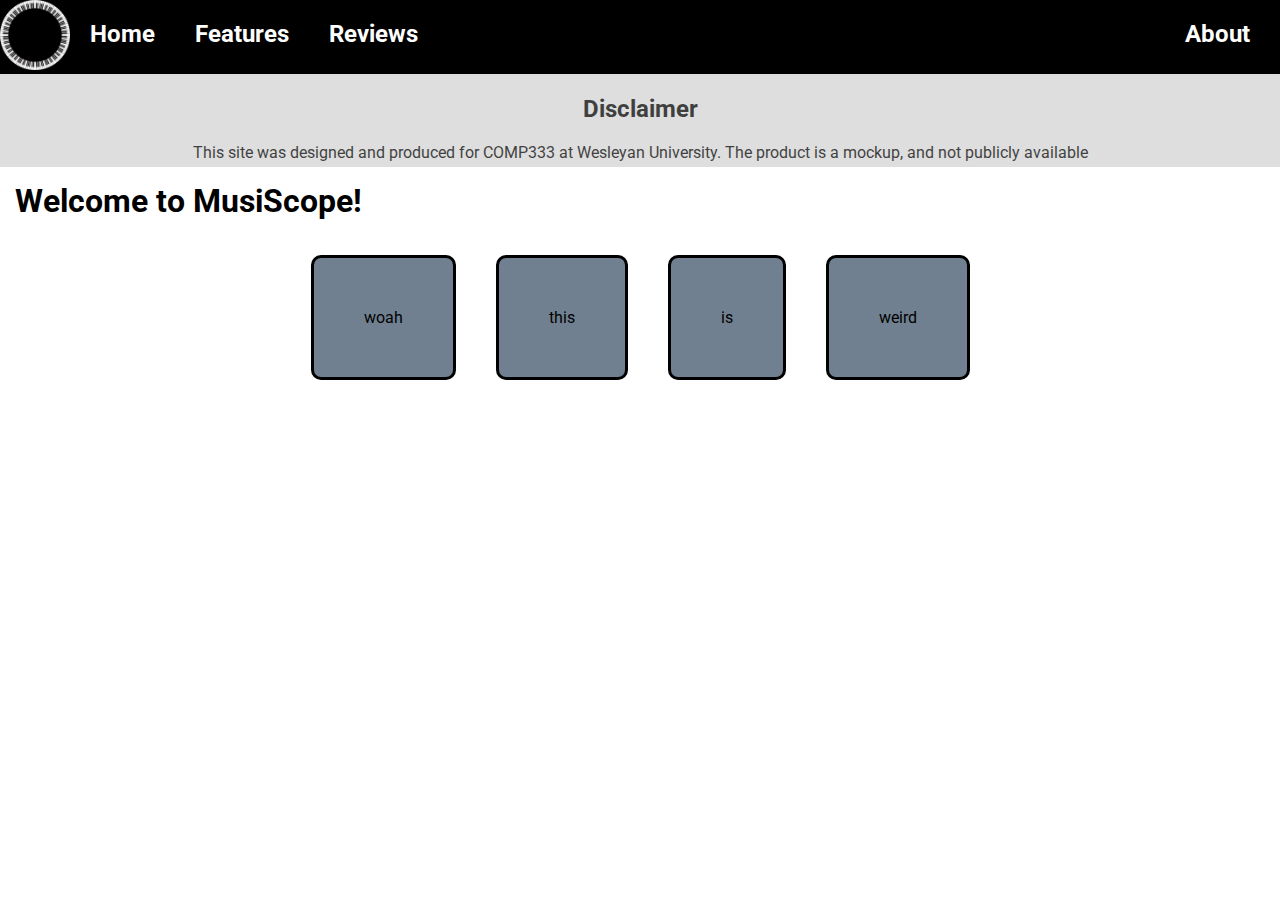
==== index.html @ 94390fde "review file created and features started" ====
<!DOCTYPE HTML>
<html lang="en">

<!-- Iframe is going to be a scrollable section of reviews -->
<!-- Need to brainstorm possible features -->
<!-- Throw a table into a possible feature as an option for what it might look like -->
<!-- Want to find another slot for an image -->

<head>
    <meta charset="utf-8">
    <meta name="viewport" content="width=device-width, initial-scale=1.0">
    <title>MusiScope - A Music Rating App</title> 
    <link rel="stylesheet" href="style.css">
</head>

<body>
    <div id="navbar">
        
        <ul>
            <li><img src="icons/piano-g8d45628e1_1280.png"></li>
            <li><a href="#">Home</a></li>
            <li><a href="#features">Features</a></li>
            <li><a href="#reviews">Reviews</b></a></li>
            <li style="float:right; padding-right: 10px"><a href="#about">About</a></li>
        </ul>
    </div>

    <div id="disclaimer">
        <h2>Disclaimer</h2>
        This site was designed and produced for COMP333 at Wesleyan University. The product is a mockup, and not publicly available
    </div>

    <h1>Welcome to MusiScope!</h1>

    <div class="flex-container">
        <div class="feature">woah</div>
        <div class="feature">this</div>
        <div class="feature">is</div>
        <div class="feature">weird</div>

    </div>

</body>
---- style.css ----
@import url('https://fonts.googleapis.com/css2?family=Roboto:ital,wght@0,400;1,100&display=swap');

body {
    background-color: white;
    font-family: -apple-system, BlinkMacSystemFont, 'Segoe UI', Roboto, Oxygen, Ubuntu, Cantarell, 'Open Sans', 'Helvetica Neue', sans-serif;
    margin: 0;
}

h1 {
    margin: 15px;
}

.flex-container {
    display: flex;
    flex-wrap: wrap;
    justify-content: center;
}

.feature {
    width: auto;
    background-color: slategrey;
    text-align: center;
    margin: 20px;
    padding: 50px;
    border-color: black;
    border-style: solid;
    border-radius: 10px;
  
}

#disclaimer {
    color: black;
    background-color: lightgray;
    text-align: center;
    opacity: 75%;
    padding: 1px;
    padding-bottom: 5px;
}

#navbar ul {
    list-style-type: none;
    margin: 0;
    padding: 0;
    top: 0;
    position: sticky;
    width: 100%;
    overflow: hidden;
    background-color: black;
}

#navbar li {
    float: left;
}

#navbar li a {
    display: inline-block;
    color: white;
    font-size: x-large;
    font-weight: bold;
    padding: 20px;
    text-decoration: none;
}

#navbar li img {
    height: 70px;
}
    
#navbar li a:hover {
    background-color: rgb(70, 73, 73);
}

#test {
      font-size: 2000%;
}
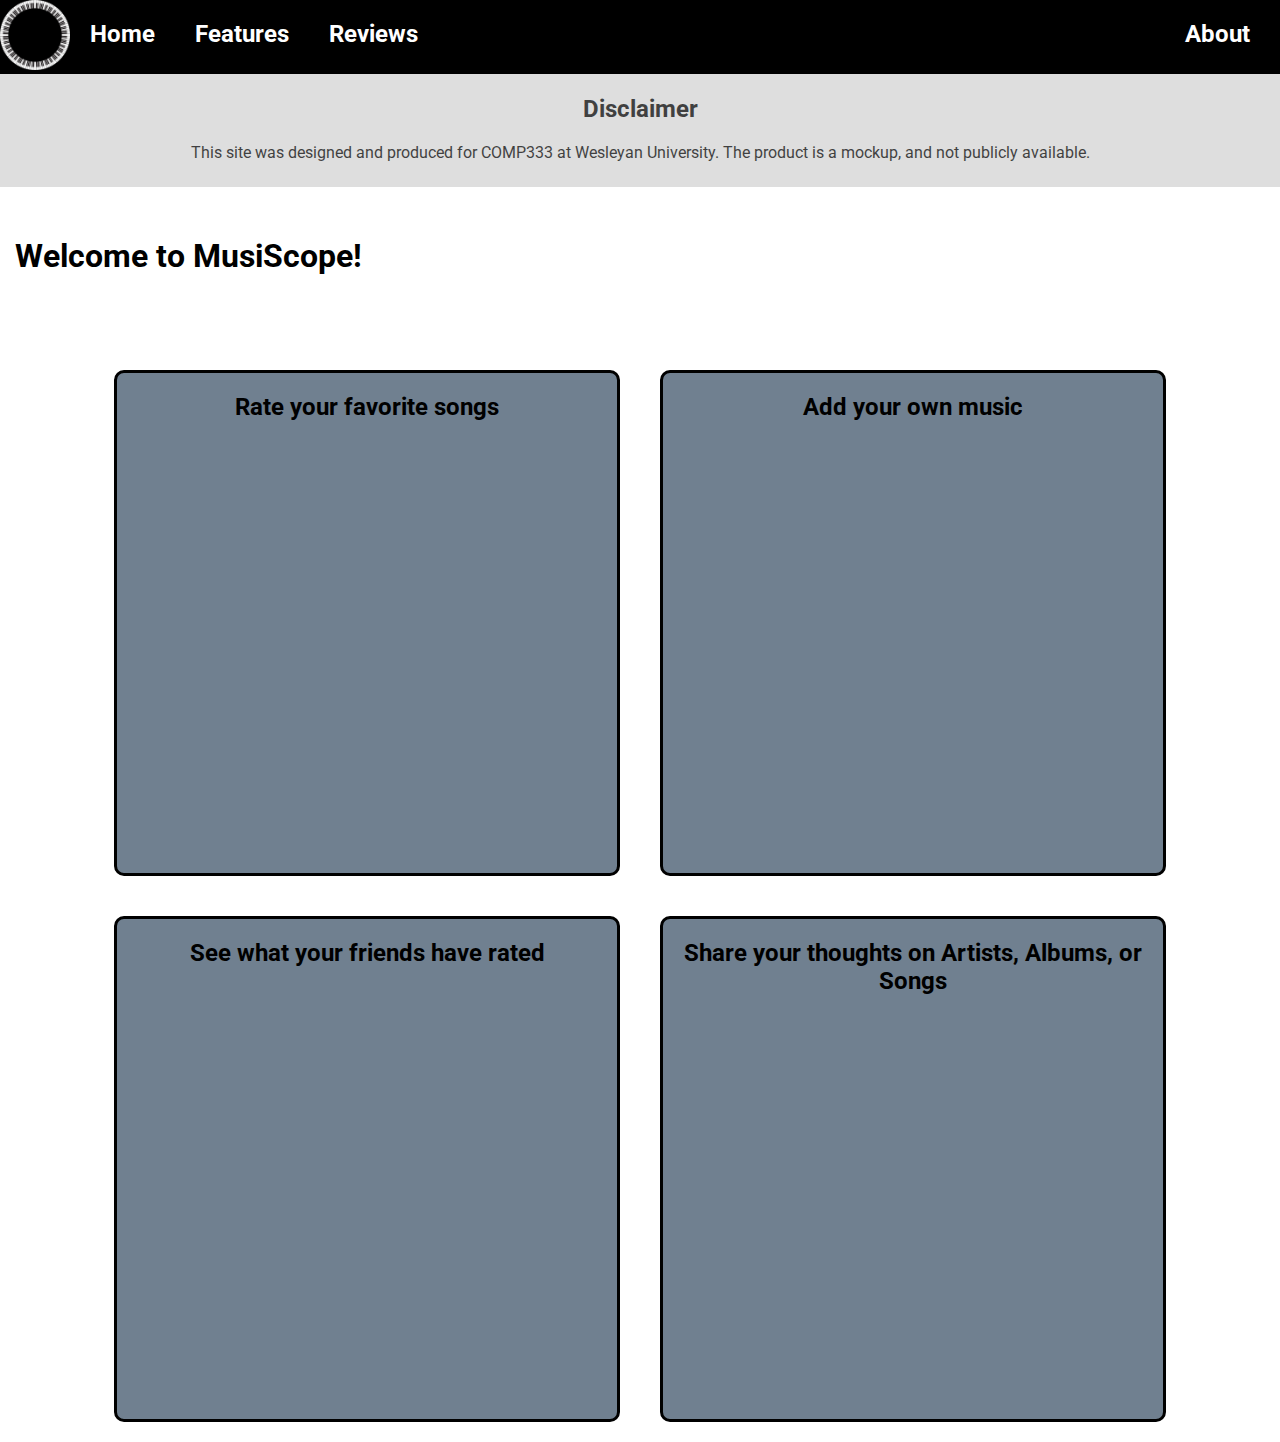
==== commit 859c8741: "cssfolder creation and feature description adjustment" ====
--- a/index.html
+++ b/index.html
@@ -5,12 +5,13 @@
 <!-- Need to brainstorm possible features -->
 <!-- Throw a table into a possible feature as an option for what it might look like -->
 <!-- Want to find another slot for an image -->
+<!-- Need to throw some <strong> tags in and some more alt text -->
 
 <head>
     <meta charset="utf-8">
     <meta name="viewport" content="width=device-width, initial-scale=1.0">
     <title>MusiScope - A Music Rating App</title> 
-    <link rel="stylesheet" href="style.css">
+    <link rel="stylesheet" href="css/style-index.css">
 </head>
 
 <body>
@@ -27,18 +28,21 @@
 
     <div id="disclaimer">
         <h2>Disclaimer</h2>
-        This site was designed and produced for COMP333 at Wesleyan University. The product is a mockup, and not publicly available
+        This site was designed and produced for COMP333 at Wesleyan University. The product is a mockup, and not publicly available.
     </div>
 
     <h1>Welcome to MusiScope!</h1>
 
-    <div class="flex-container">
-        <div class="feature">woah</div>
-        <div class="feature">this</div>
-        <div class="feature">is</div>
-        <div class="feature">weird</div>
+    <!-- maybe replace this with an unordered list? -->
+    <div class="flex-container"> 
+        <div class="feature"><h2>Rate your favorite songs</h2></div>
+        <div class="feature"><h2>Add your own music</h2></div>
+        <div class="feature"><h2>See what your friends have rated</h2></div>
+        <div class="feature"><h2>Share your thoughts on Artists, Albums, or Songs</h2></div>
 
     </div>
 
+    <!-- <div class="test">Woah <br> woah</div> -->
+
 </body>
 
--- a/css/style-index.css
+++ b/css/style-index.css
@@ -0,0 +1,83 @@
+@import url('https://fonts.googleapis.com/css2?family=Roboto:ital,wght@0,400;1,100&display=swap');
+
+body {
+    background-color: white;
+    font-family: -apple-system, BlinkMacSystemFont, 'Segoe UI', Roboto, Oxygen, Ubuntu, Cantarell, 'Open Sans', 'Helvetica Neue', sans-serif;
+    margin: 0;
+}
+
+h1 {
+    margin: 15px;
+    margin-top: 50px;
+}
+
+h2 {
+
+}
+
+.test {
+      font-size: 2000%;
+}
+
+.flex-container {
+    margin-top: 75px;
+    display: flex;
+    flex-wrap: wrap;
+    justify-content: center;
+}
+
+.feature {
+    width: auto;
+    background-color: slategrey;
+    text-align: center;
+    margin: 20px;
+    /* padding: 135px; */
+    width: 500px;
+    max-width: 500px;
+    height: 500px;
+    border-color: black;
+    border-style: solid;
+    border-radius: 10px;
+}
+
+#disclaimer {
+    color: black;
+    background-color: lightgray;
+    text-align: center;
+    opacity: 75%;
+    padding: 1px;
+    padding-bottom: 25px;
+}
+
+/* Maybe look at nowrap and flex-shrink for this? */
+#navbar ul {
+    list-style-type: none;
+    margin: 0;
+    padding: 0;
+    top: 0;
+    position: sticky;
+    width: 100%;
+    overflow: hidden;
+    background-color: black;
+}
+
+#navbar li {
+    float: left;
+}
+
+#navbar li a {
+    display: inline-block;
+    color: white;
+    font-size: x-large;
+    font-weight: bold;
+    padding: 20px;
+    text-decoration: none;
+}
+
+#navbar li img {
+    height: 70px;
+}
+    
+#navbar li a:hover {
+    background-color: rgb(70, 73, 73);
+}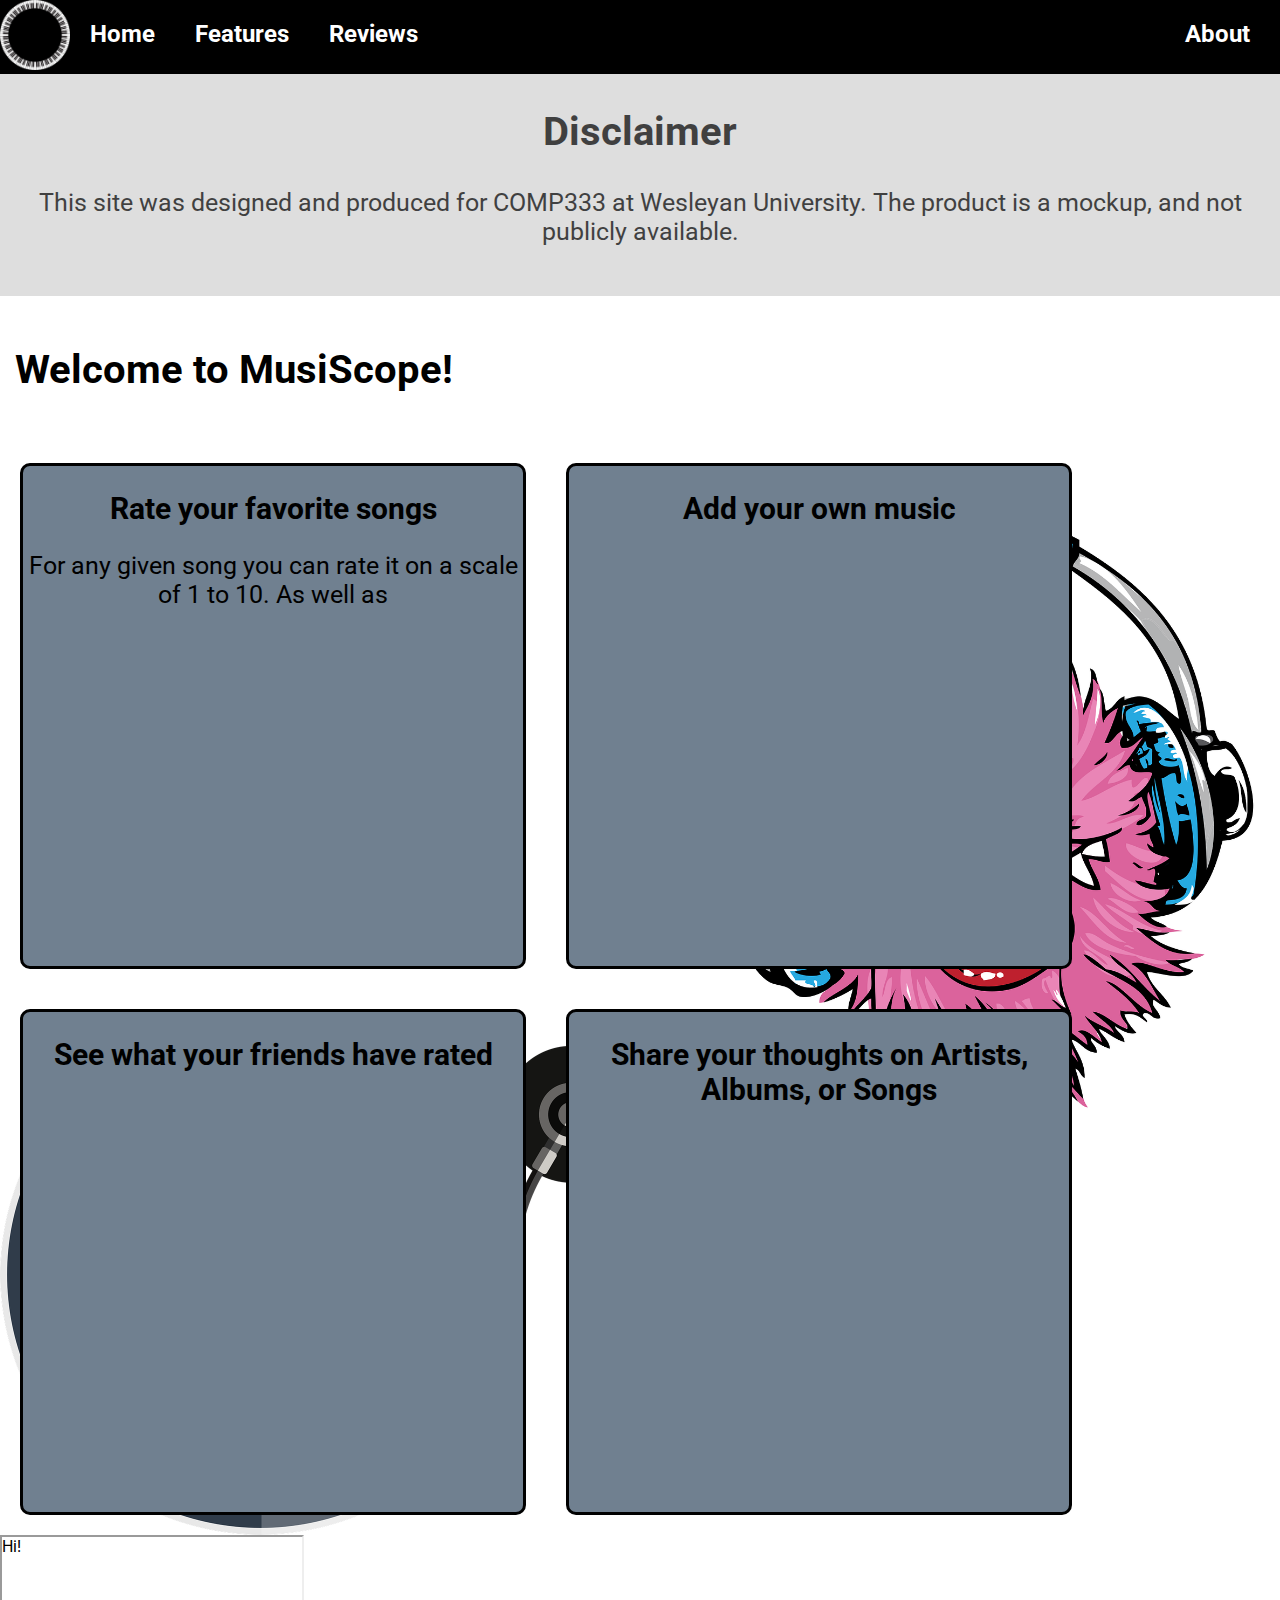
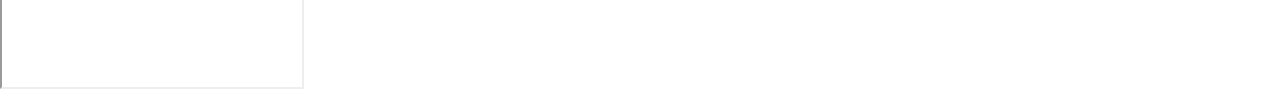
==== commit c5374f8d: "iframe intialization and background images added" ====
--- a/index.html
+++ b/index.html
@@ -18,8 +18,8 @@
     <div id="navbar">
         
         <ul>
-            <li><img src="icons/piano-g8d45628e1_1280.png"></li>
-            <li><a href="#">Home</a></li>
+            <li><img src="images/piano-g8d45628e1_1280.png" alt="A circle created by piano keys"></li>
+            <li><a href="#disclaimer">Home</a></li>
             <li><a href="#features">Features</a></li>
             <li><a href="#reviews">Reviews</b></a></li>
             <li style="float:right; padding-right: 10px"><a href="#about">About</a></li>
@@ -28,21 +28,25 @@
 
     <div id="disclaimer">
         <h2>Disclaimer</h2>
-        This site was designed and produced for COMP333 at Wesleyan University. The product is a mockup, and not publicly available.
+        <p>
+            This site was designed and produced for COMP333 at Wesleyan University. The product is a mockup, and not publicly available.
+        </p>
     </div>
 
     <h1>Welcome to MusiScope!</h1>
 
-    <!-- maybe replace this with an unordered list? -->
-    <div class="flex-container"> 
-        <div class="feature"><h2>Rate your favorite songs</h2></div>
+    <div class="flex-container" id="features"> 
+        <div class="feature">
+            <h2>Rate your favorite songs</h2>
+            <p>For any given song you can rate it on a scale of 1 to 10. As well as </p>
+        </div>
         <div class="feature"><h2>Add your own music</h2></div>
         <div class="feature"><h2>See what your friends have rated</h2></div>
         <div class="feature"><h2>Share your thoughts on Artists, Albums, or Songs</h2></div>
 
     </div>
 
-    <!-- <div class="test">Woah <br> woah</div> -->
+    <iframe src="reviews.html"></iframe>
 
 </body>
 
--- a/css/style-index.css
+++ b/css/style-index.css
@@ -9,21 +9,30 @@
 h1 {
     margin: 15px;
     margin-top: 50px;
+    font-size: 40px;
 }
 
 h2 {
+    font-size: 30px;
+}
 
+p {
+    font-size: 25px;
 }
 
 .test {
-      font-size: 2000%;
+    font-size: 2000%;
 }
 
 .flex-container {
-    margin-top: 75px;
+    background-image: url(../images/monster-g327c6af21_1280.png),url(../images/vinyl-ga1f2abbe5_1280.png);
+    background-repeat: no-repeat;
+    background-position: top right,bottom left;
+    background-size: 50%;
+    margin-top: 50px;
     display: flex;
     flex-wrap: wrap;
-    justify-content: center;
+    justify-content: left;
 }
 
 .feature {
@@ -31,7 +40,6 @@
     background-color: slategrey;
     text-align: center;
     margin: 20px;
-    /* padding: 135px; */
     width: 500px;
     max-width: 500px;
     height: 500px;
@@ -49,7 +57,15 @@
     padding-bottom: 25px;
 }
 
-/* Maybe look at nowrap and flex-shrink for this? */
+#disclaimer h2 {
+    font-size: 40px;
+}
+
+#monster {
+    float: right;
+    background-image: ;
+}
+
 #navbar ul {
     list-style-type: none;
     margin: 0;
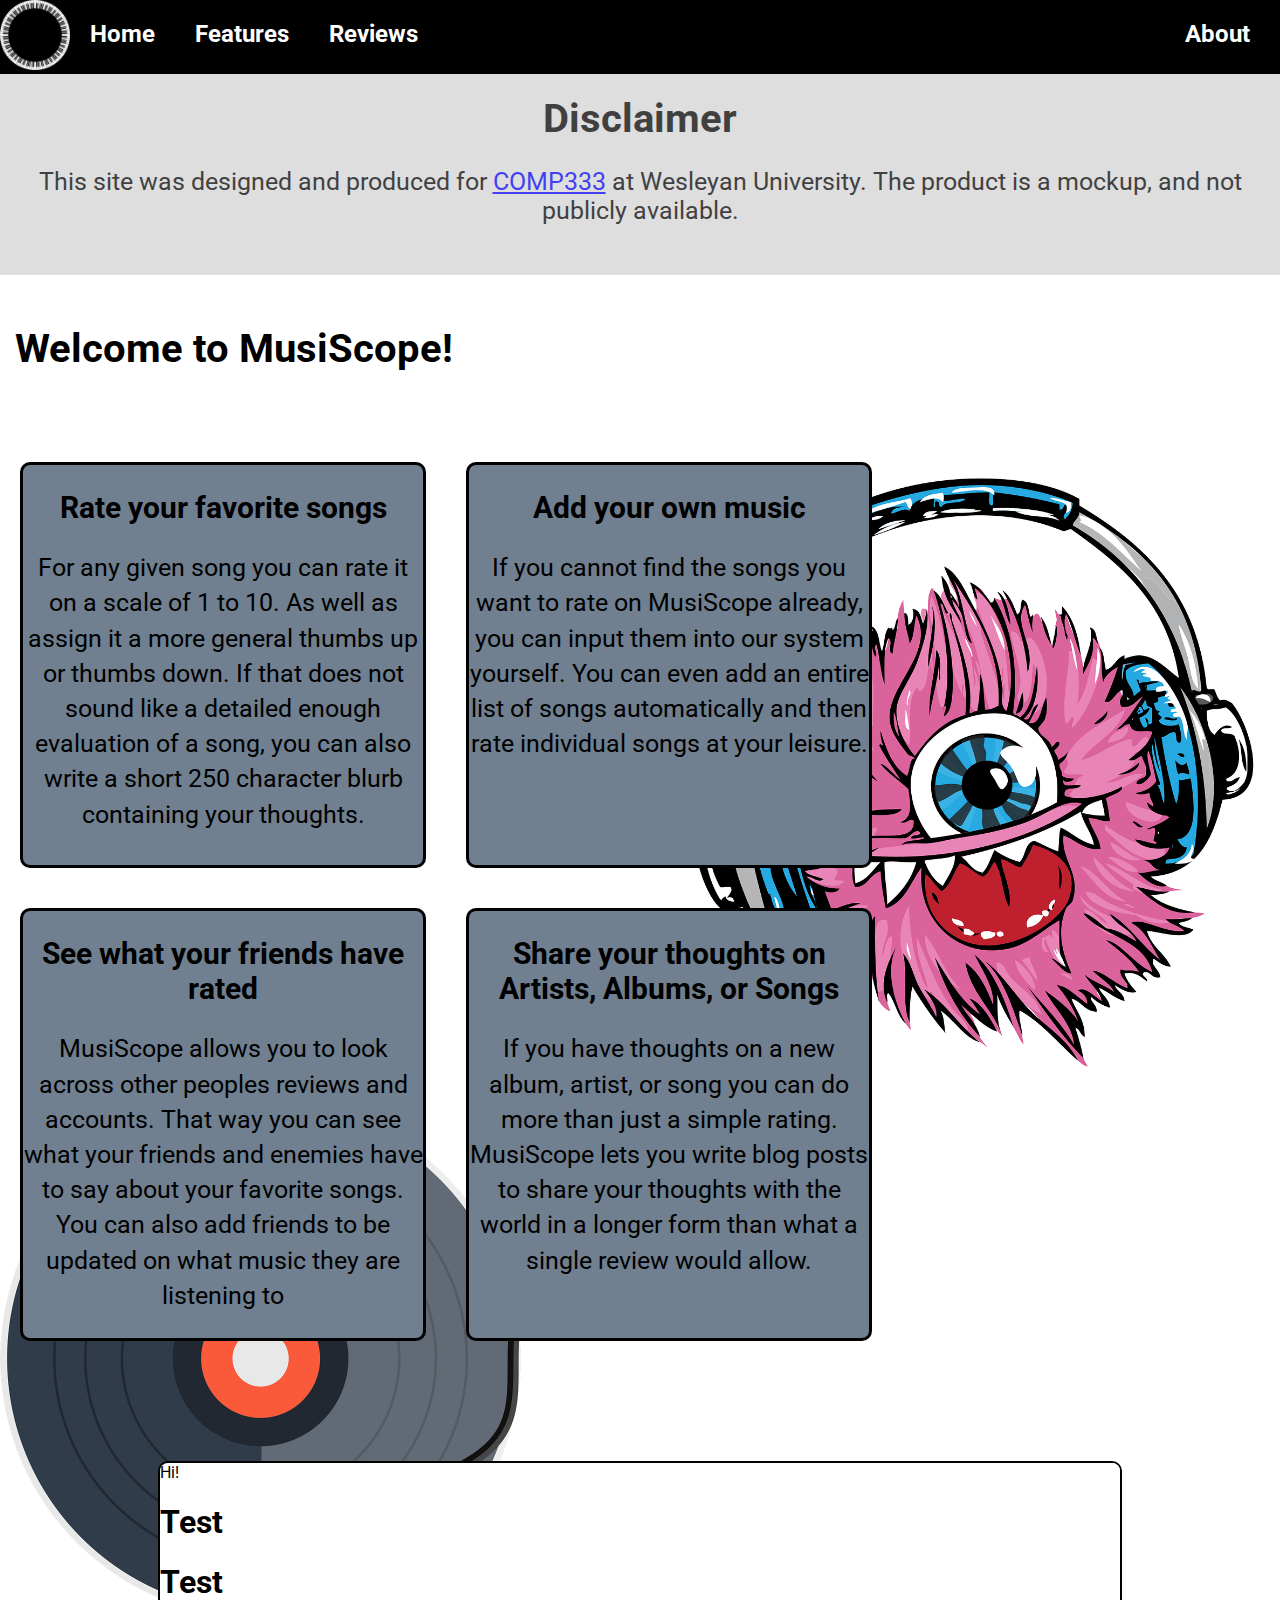
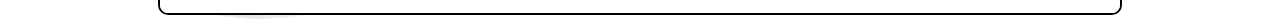
==== commit d4a2d827: "feature blurbs written" ====
--- a/index.html
+++ b/index.html
@@ -1,9 +1,6 @@
 <!DOCTYPE HTML>
 <html lang="en">
 
-<!-- Iframe is going to be a scrollable section of reviews -->
-<!-- Need to brainstorm possible features -->
-<!-- Throw a table into a possible feature as an option for what it might look like -->
 <!-- Want to find another slot for an image -->
 <!-- Need to throw some <strong> tags in and some more alt text -->
 
@@ -27,26 +24,46 @@
     </div>
 
     <div id="disclaimer">
-        <h2>Disclaimer</h2>
+        <h1>Disclaimer</h1>
         <p>
-            This site was designed and produced for COMP333 at Wesleyan University. The product is a mockup, and not publicly available.
+            This site was designed and produced for <a href="https://sebastianzimmeck.de/class/comp333/comp333.html">COMP333</a> at Wesleyan University. The product is a mockup, and not publicly available.
         </p>
     </div>
 
     <h1>Welcome to MusiScope!</h1>
-
-    <div class="flex-container" id="features"> 
-        <div class="feature">
-            <h2>Rate your favorite songs</h2>
-            <p>For any given song you can rate it on a scale of 1 to 10. As well as </p>
+  
+    <div class="content"> 
+        
+        <div class="flex-container" id="features"> 
+            <div class="feature">
+                <h2>Rate your favorite songs</h2>
+                <p>For any given song you can rate it on a scale of 1 to 10. As well as assign it a more general thumbs up or thumbs down.
+                    If that does not sound like a detailed enough evaluation of a song, you can also write a short 250 character blurb containing your thoughts.</p>
+                </div>
+                <div class="feature">
+                    <h2>Add your own music</h2>
+                    <p>If you cannot find the songs you want to rate on MusiScope already, you can input them into our system yourself. 
+                       You can even add an entire list of songs automatically and then rate individual songs at your leisure.</p>
+                </div>
+                <div class="feature">
+                    <h2>See what your friends have rated</h2>
+                    <p>MusiScope allows you to look across other peoples reviews and accounts. 
+                       That way you can see what your friends and enemies have to say about your favorite songs. 
+                       You can also add friends to be updated on what music they are listening to</p>
+                </div>
+                <div class="feature">
+                    <h2>Share your thoughts on Artists, Albums, or Songs</h2>
+                    <p>If you have thoughts on a new album, artist, or song you can do more than just a simple rating. 
+                       MusiScope lets you write blog posts to share your thoughts with the world in a longer form than what a single review would allow.</p>
+                </div>
+                
         </div>
-        <div class="feature"><h2>Add your own music</h2></div>
-        <div class="feature"><h2>See what your friends have rated</h2></div>
-        <div class="feature"><h2>Share your thoughts on Artists, Albums, or Songs</h2></div>
-
+   
+        <div class="iframe" id="reviews">
+            <iframe src="reviews.html" name="Reviewpage"></iframe>
+        </div>
     </div>
 
-    <iframe src="reviews.html"></iframe>
 
 </body>
 
--- a/css/style-index.css
+++ b/css/style-index.css
@@ -10,6 +10,7 @@
     margin: 15px;
     margin-top: 50px;
     font-size: 40px;
+    border-color: white;
 }
 
 h2 {
@@ -20,16 +21,31 @@
     font-size: 25px;
 }
 
-.test {
-    font-size: 2000%;
+.iframe {
+    text-align: center;
+}
+
+iframe {
+    width: 75%;
+    height: 100%;
+    margin-top: 50px;
+    border-style: solid;
+    border-color: black;
+    border-width: 2px;
+    border-radius: 10px;
+}
+
+.content {
+    background-image: url(../images/monster-g327c6af21_1280.png),url(../images/vinyl-ga1f2abbe5_1280.png);
+    background-repeat: no-repeat;
+    background-position: top right,bottom left;
+    background-size: 50%, 50%;
 }
 
 .flex-container {
-    background-image: url(../images/monster-g327c6af21_1280.png),url(../images/vinyl-ga1f2abbe5_1280.png);
-    background-repeat: no-repeat;
-    background-position: top right,bottom left;
-    background-size: 50%;
-    margin-top: 50px;
+    margin-top: 30px;
+    margin-bottom: 50px;
+    padding-top: 40px;
     display: flex;
     flex-wrap: wrap;
     justify-content: left;
@@ -39,10 +55,11 @@
     width: auto;
     background-color: slategrey;
     text-align: center;
+    line-height: 220%;
     margin: 20px;
-    width: 500px;
+    width: 400px;
     max-width: 500px;
-    height: 500px;
+    min-height: 400px;
     border-color: black;
     border-style: solid;
     border-radius: 10px;
@@ -57,13 +74,9 @@
     padding-bottom: 25px;
 }
 
-#disclaimer h2 {
+#disclaimer h1 {
+    margin-top: 20px;
     font-size: 40px;
-}
-
-#monster {
-    float: right;
-    background-image: ;
 }
 
 #navbar ul {
@@ -81,6 +94,10 @@
     float: left;
 }
 
+#navbar li img {
+    height: 70px;
+}
+
 #navbar li a {
     display: inline-block;
     color: white;
@@ -89,10 +106,6 @@
     padding: 20px;
     text-decoration: none;
 }
-
-#navbar li img {
-    height: 70px;
-}
     
 #navbar li a:hover {
     background-color: rgb(70, 73, 73);
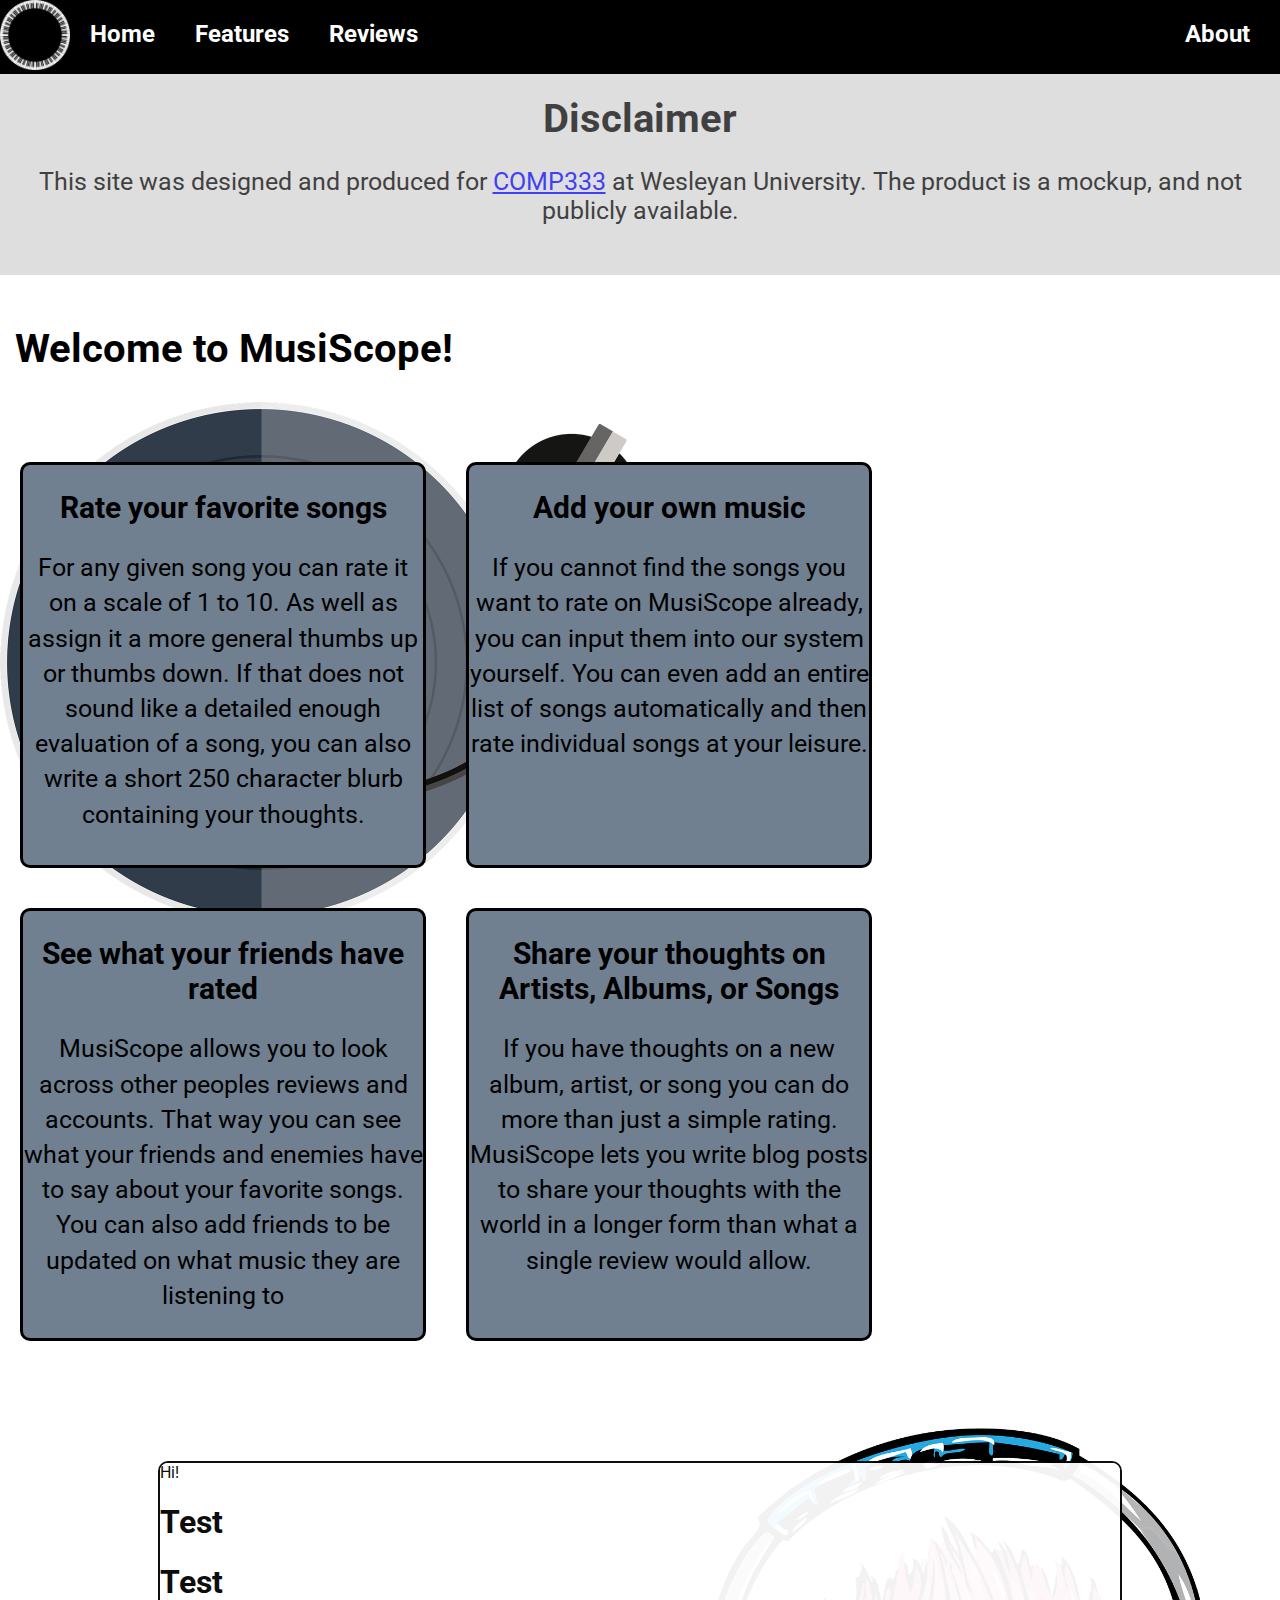
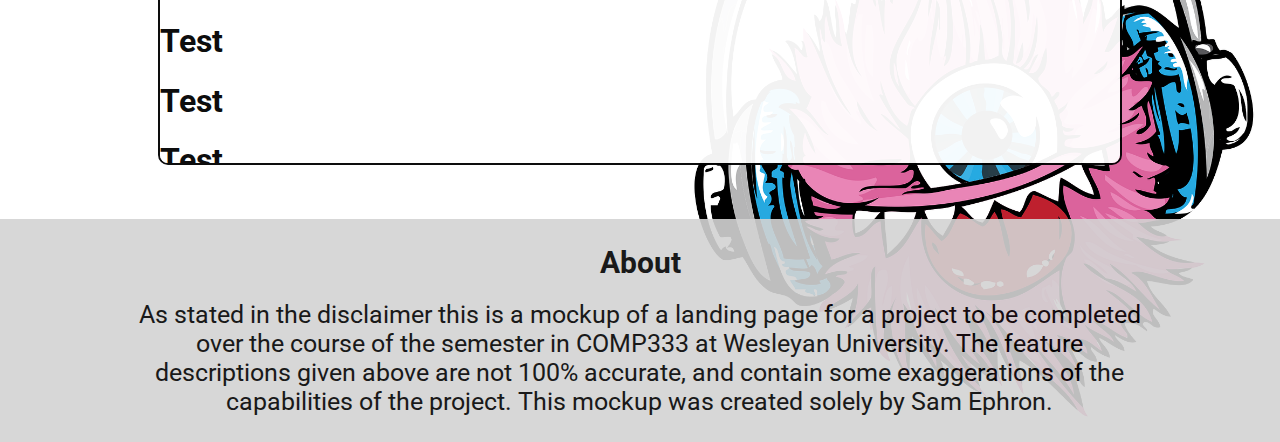
==== commit ecee5aa2: "About Section added and filled out" ====
--- a/index.html
+++ b/index.html
@@ -62,8 +62,16 @@
         <div class="iframe" id="reviews">
             <iframe src="reviews.html" name="Reviewpage"></iframe>
         </div>
+        
+        <div id="about">
+            <h2>About</h2>
+            <div>
+                <p>As stated in the disclaimer this is a mockup of a landing page for a project to be completed over the course of the semester in COMP333 at Wesleyan University.
+                   The feature descriptions given above are not 100% accurate, and contain some exaggerations of the capabilities of the project.
+                   This mockup was created solely by Sam Ephron.</p>
+            </div>
+        </div>
     </div>
-
 
 </body>
 
--- a/css/style-index.css
+++ b/css/style-index.css
@@ -27,8 +27,9 @@
 
 iframe {
     width: 75%;
-    height: 100%;
+    height: 300px;
     margin-top: 50px;
+    opacity: 95%;
     border-style: solid;
     border-color: black;
     border-width: 2px;
@@ -38,7 +39,7 @@
 .content {
     background-image: url(../images/monster-g327c6af21_1280.png),url(../images/vinyl-ga1f2abbe5_1280.png);
     background-repeat: no-repeat;
-    background-position: top right,bottom left;
+    background-position: bottom right,top left;
     background-size: 50%, 50%;
 }
 
@@ -79,6 +80,21 @@
     font-size: 40px;
 }
 
+#about {
+    color: black;
+    background-color: lightgray;
+    margin-top: 50px;
+    text-align: center;
+    opacity: 90%;
+    padding: 1px;
+}
+
+#about div {
+    max-width: 80%;
+    margin-top: -30px;
+    display: inline-block;
+}
+
 #navbar ul {
     list-style-type: none;
     margin: 0;
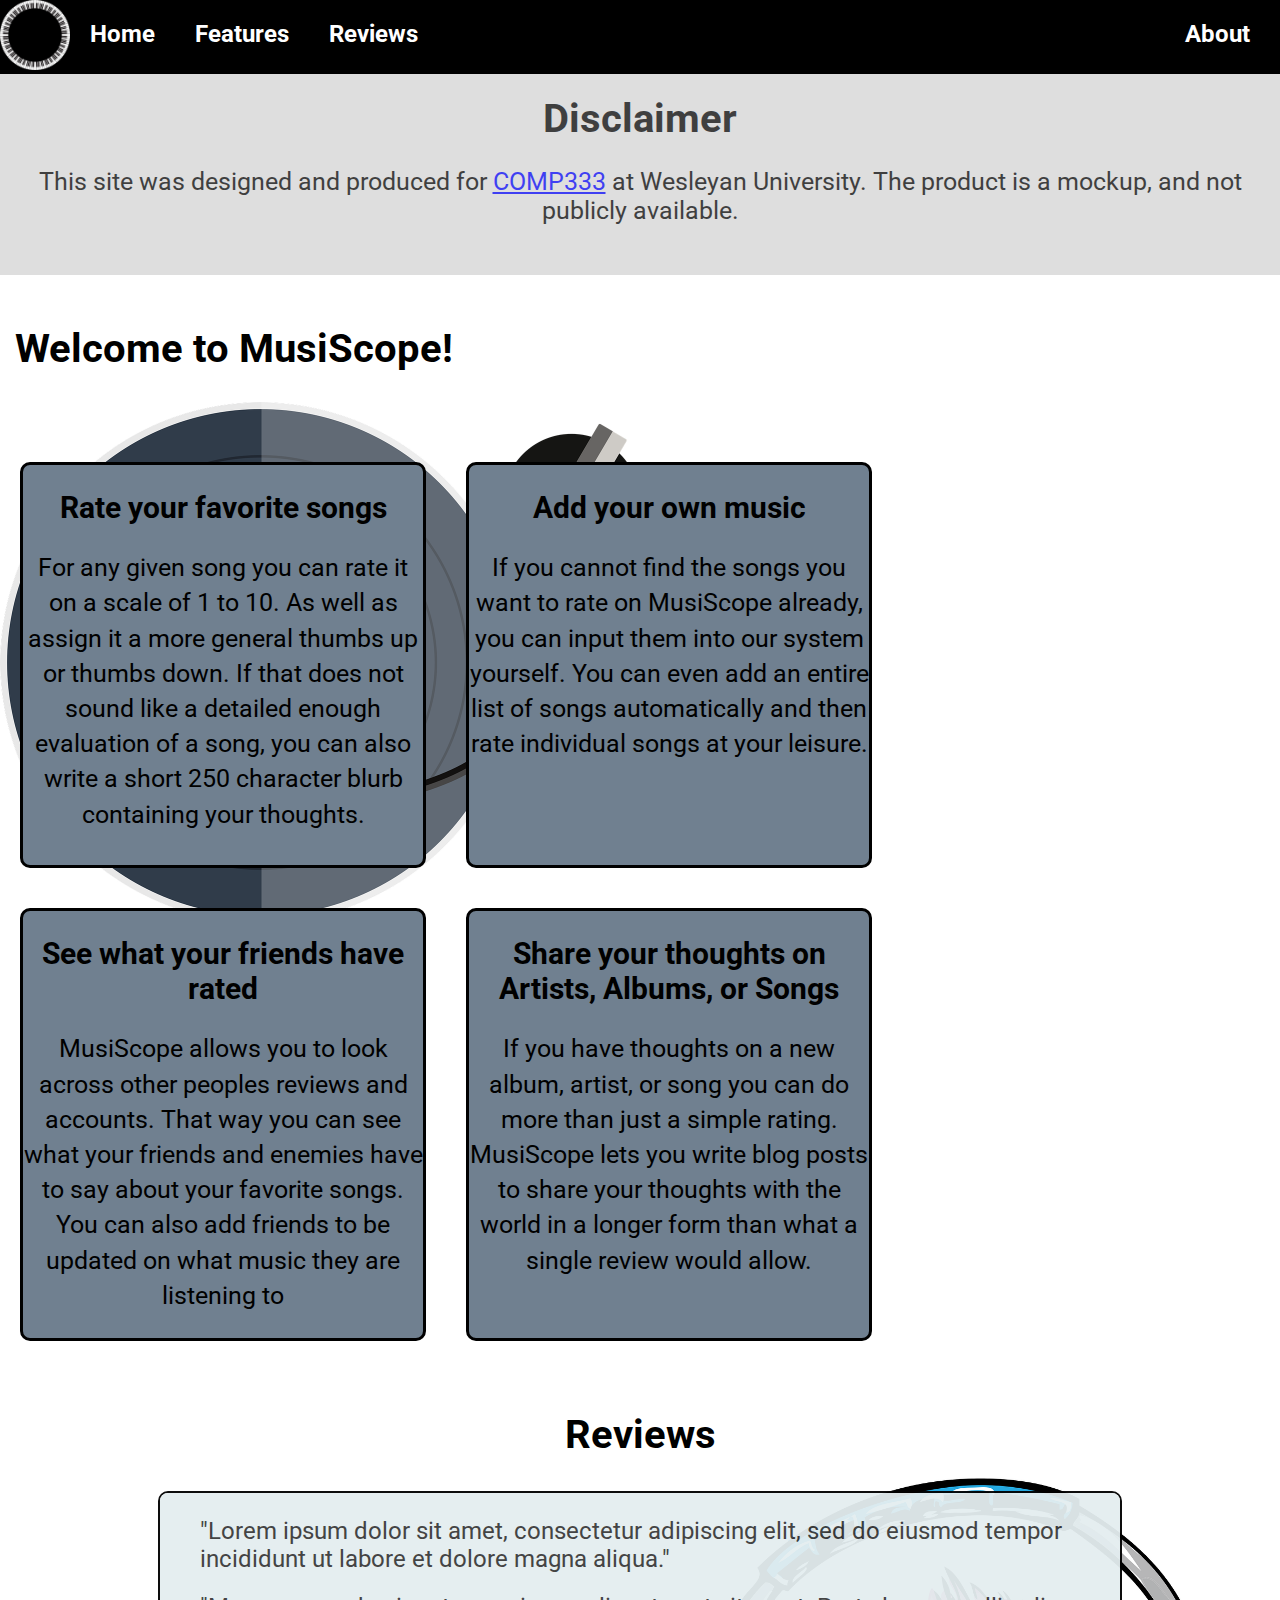
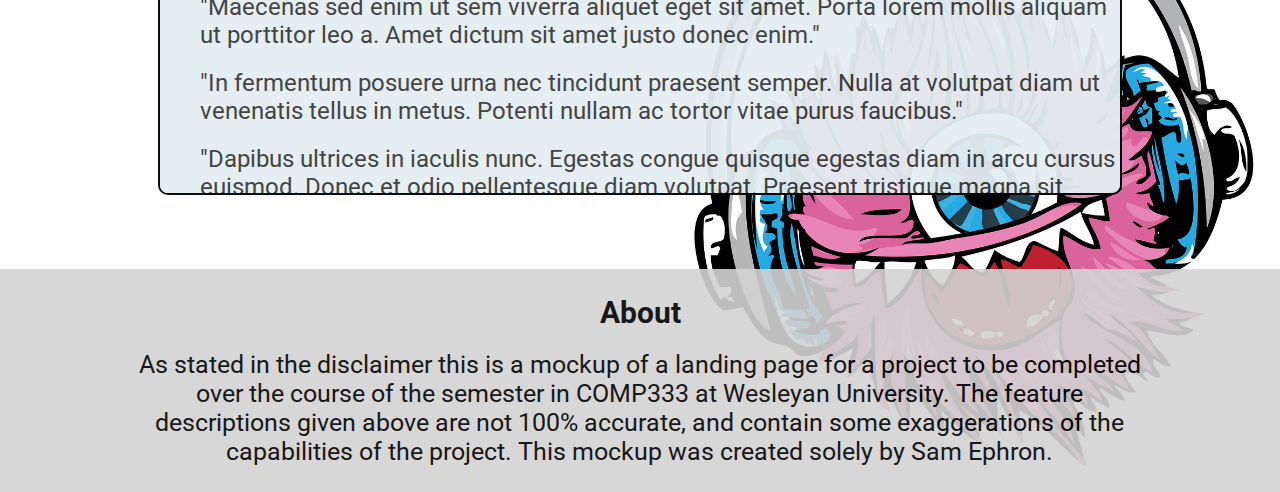
==== commit ffb4de9f: "Reviews added" ====
--- a/index.html
+++ b/index.html
@@ -60,6 +60,7 @@
         </div>
    
         <div class="iframe" id="reviews">
+            <h2>Reviews</h2>
             <iframe src="reviews.html" name="Reviewpage"></iframe>
         </div>
         
--- a/css/style-index.css
+++ b/css/style-index.css
@@ -25,10 +25,14 @@
     text-align: center;
 }
 
-iframe {
+.iframe h2 {
+    font-size: 40px;
+}
+
+.iframe iframe {
     width: 75%;
     height: 300px;
-    margin-top: 50px;
+    margin-top: 0px;
     opacity: 95%;
     border-style: solid;
     border-color: black;
@@ -83,7 +87,7 @@
 #about {
     color: black;
     background-color: lightgray;
-    margin-top: 50px;
+    margin-top: 70px;
     text-align: center;
     opacity: 90%;
     padding: 1px;
@@ -100,7 +104,7 @@
     margin: 0;
     padding: 0;
     top: 0;
-    position: sticky;
+    position: static;
     width: 100%;
     overflow: hidden;
     background-color: black;
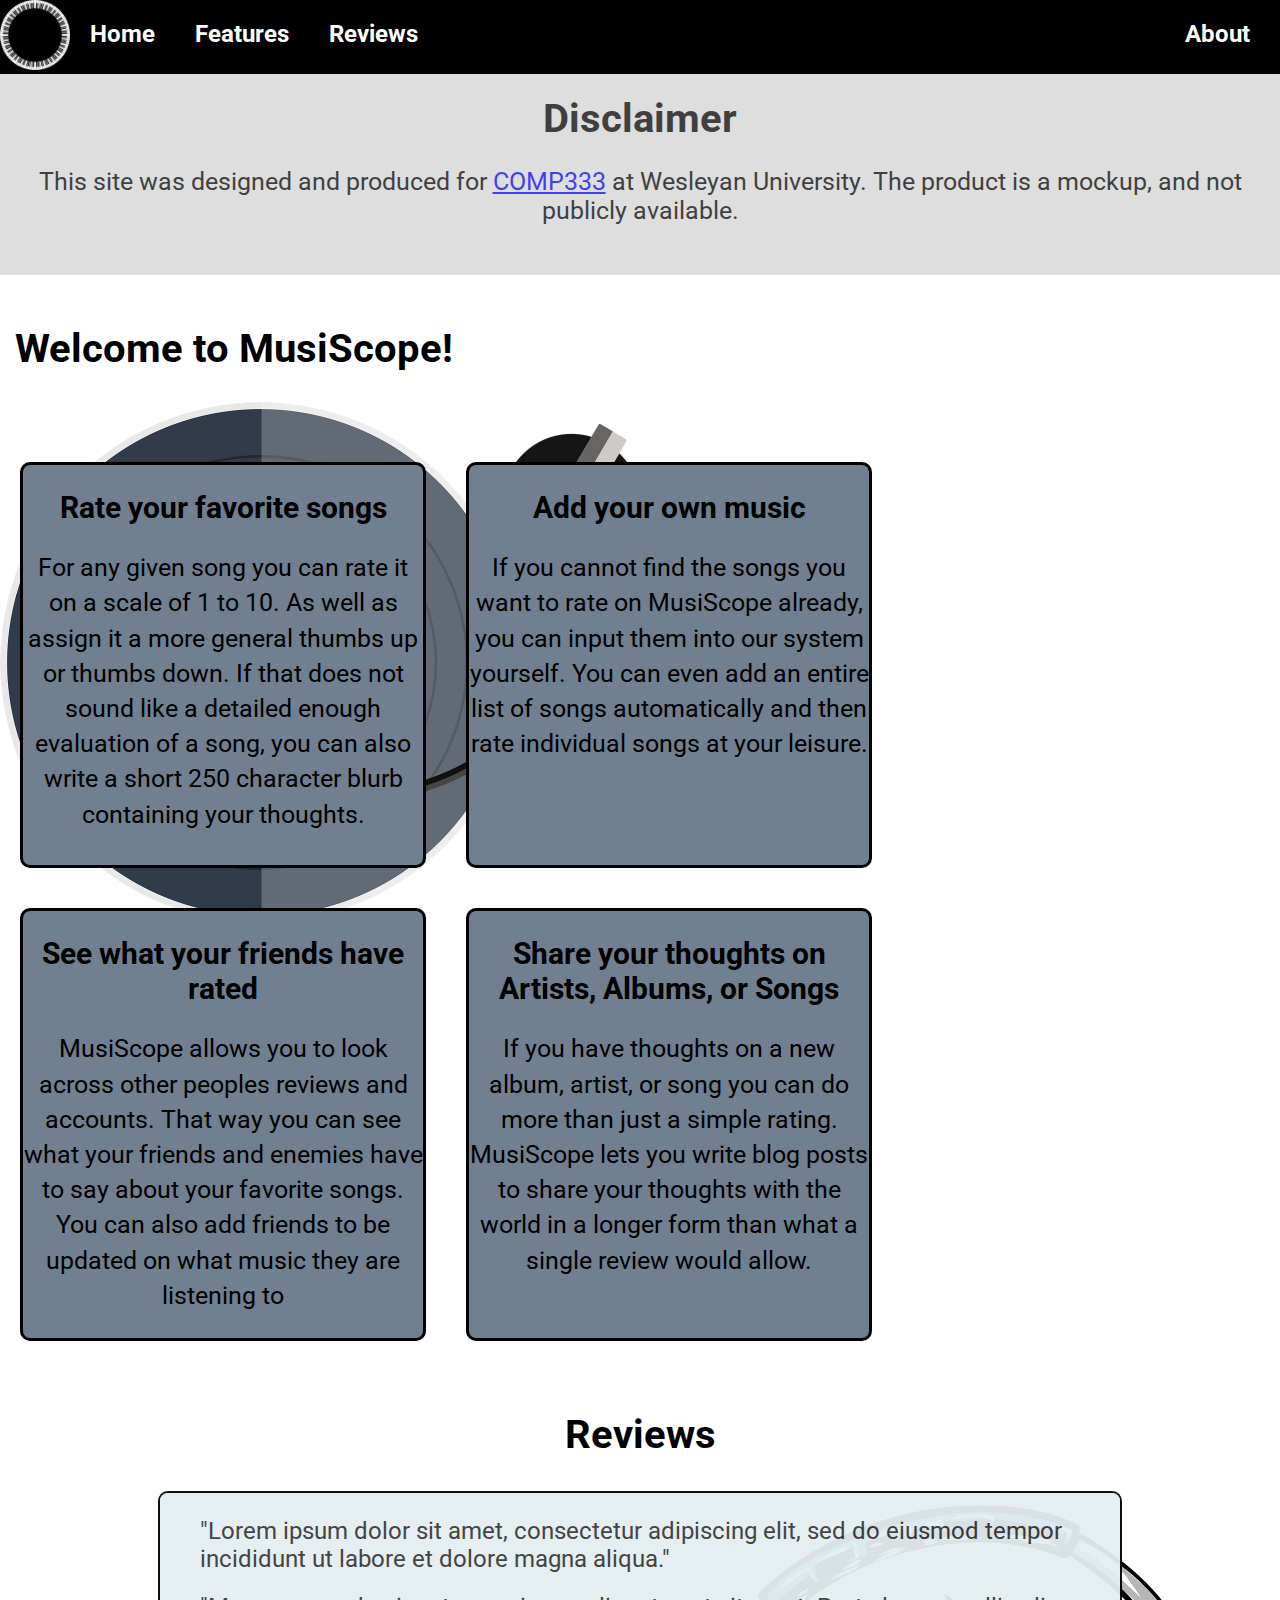
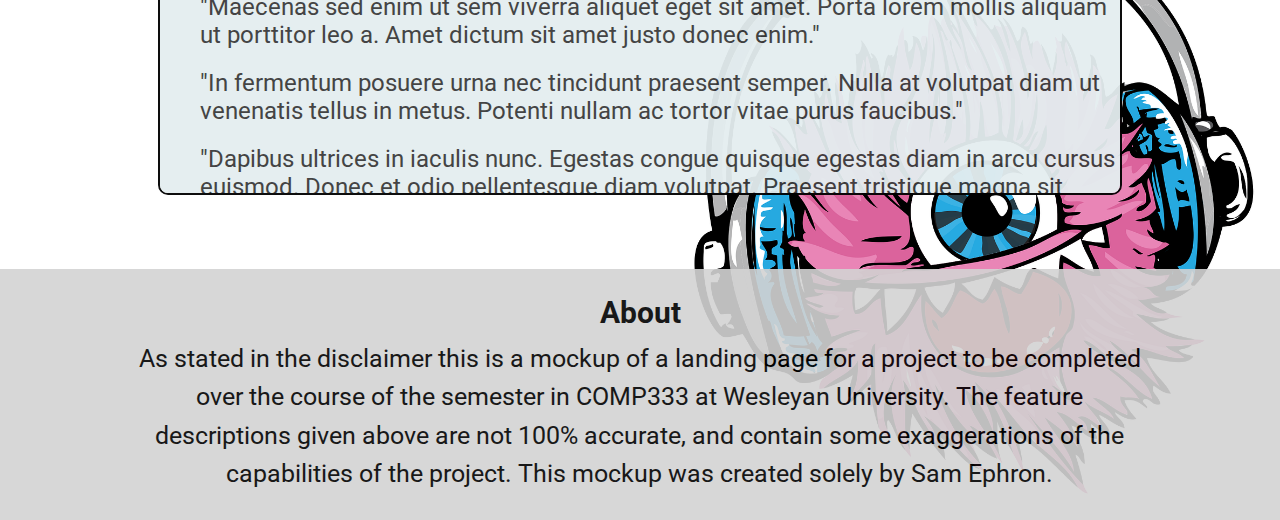
==== commit 0f2426ab: "comment cleanup" ====
--- a/index.html
+++ b/index.html
@@ -1,8 +1,5 @@
 <!DOCTYPE HTML>
 <html lang="en">
-
-<!-- Want to find another slot for an image -->
-<!-- Need to throw some <strong> tags in and some more alt text -->
 
 <head>
     <meta charset="utf-8">
@@ -61,7 +58,7 @@
    
         <div class="iframe" id="reviews">
             <h2>Reviews</h2>
-            <iframe src="reviews.html" name="Reviewpage"></iframe>
+            <iframe src="reviews.html" title="webpage of mock reviews" name="Reviewpage"></iframe>
         </div>
         
         <div id="about">
--- a/css/style-index.css
+++ b/css/style-index.css
@@ -94,8 +94,9 @@
 }
 
 #about div {
+    line-height: 240%;
     max-width: 80%;
-    margin-top: -30px;
+    margin-top: -40px;
     display: inline-block;
 }
 
